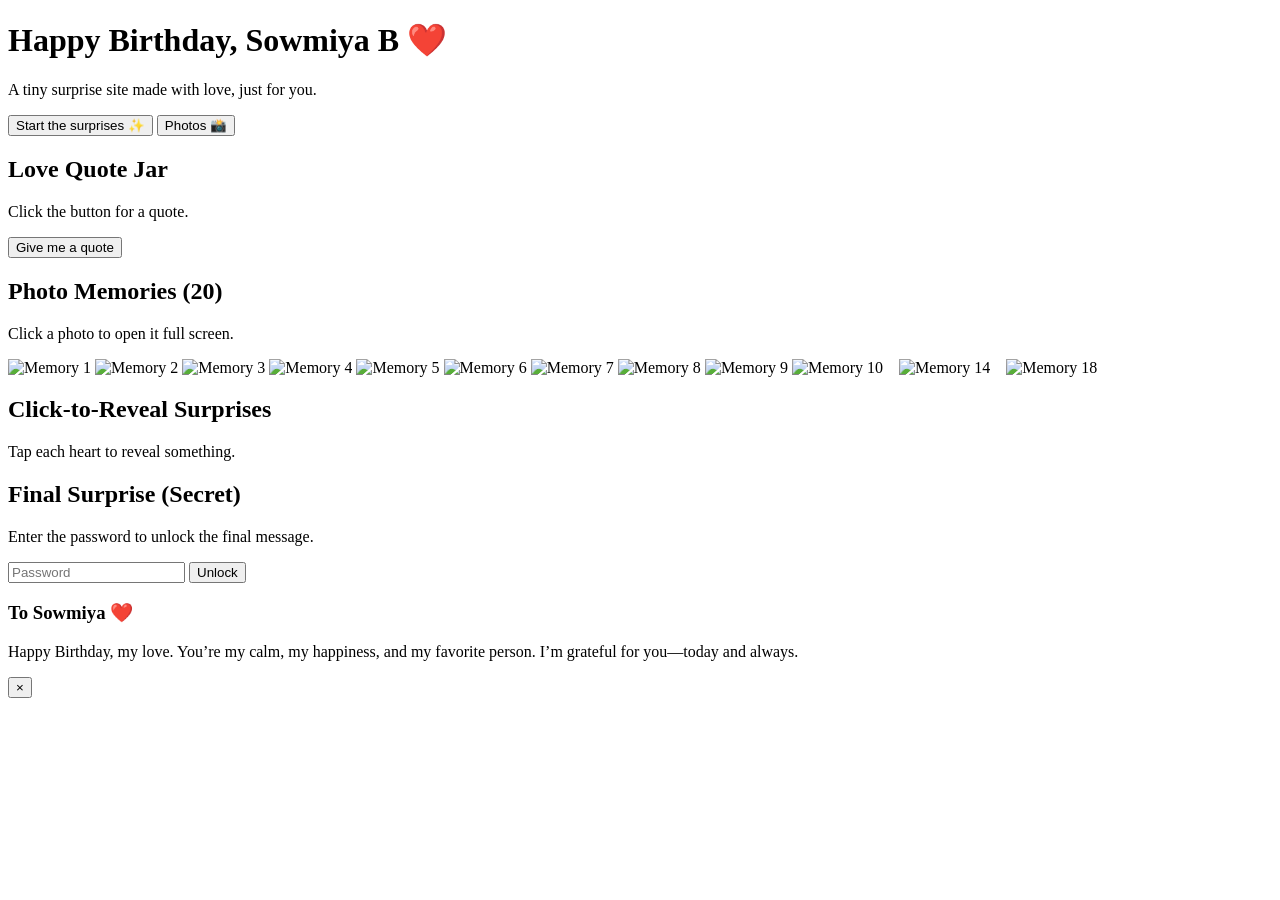
==== index.html @ 36b7d32e "Add index.html for redirection" ====
<!doctype html>
<html>
  <head>
    <meta charset="utf-8" />
    <meta http-equiv="refresh" content="0; url=./papa-sowmiya-7f3k2p/">
    <title>Redirecting…</title>
  </head>
  <body>
    Redirecting…
  </body>
</html>
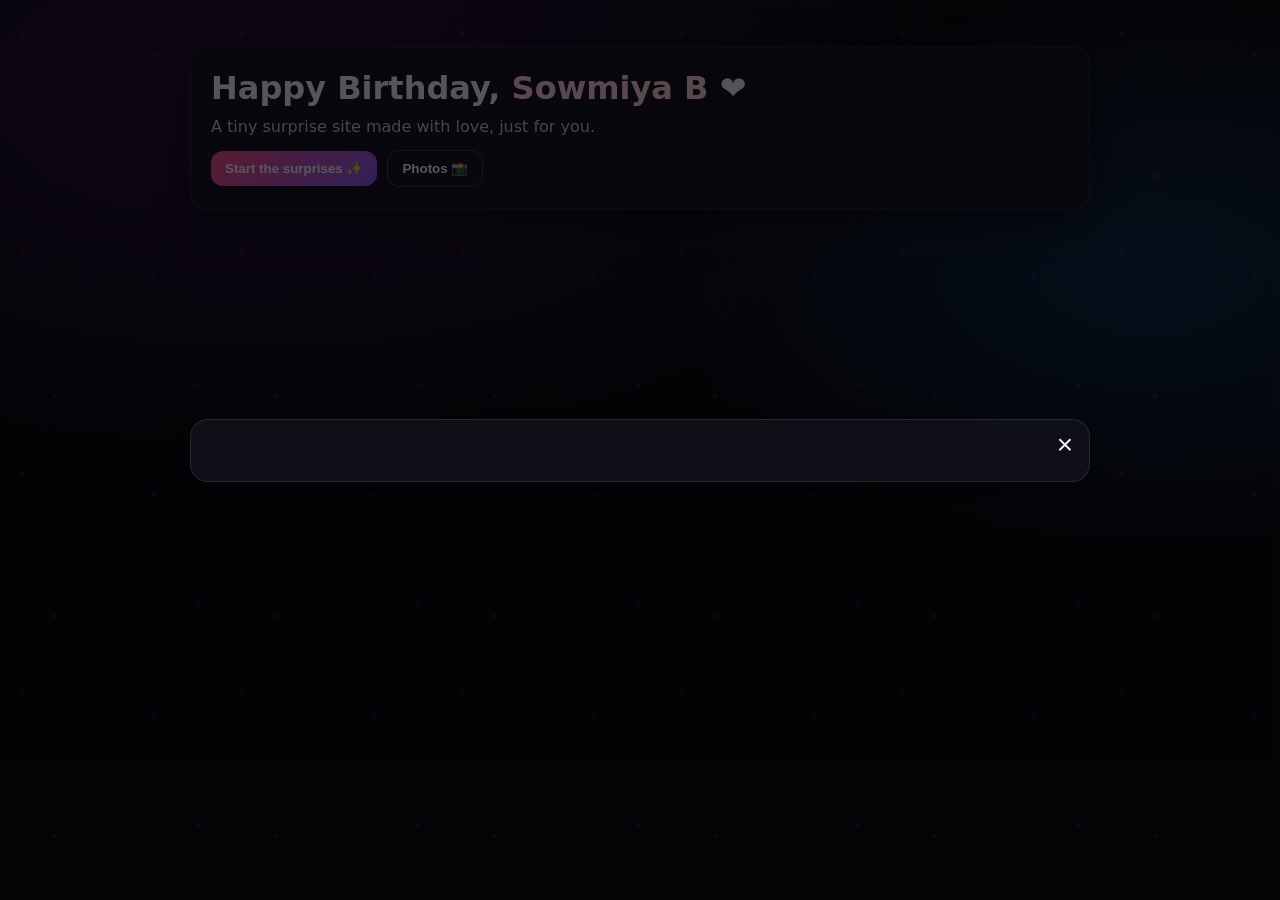
==== commit f175ffea: "Update redirect URL in index.html" ====
--- a/index.html
+++ b/index.html
@@ -2,7 +2,7 @@
 <html>
   <head>
     <meta charset="utf-8" />
-    <meta http-equiv="refresh" content="0; url=./papa-sowmiya-7f3k2p/">
+    <meta http-equiv="refresh" content="0; url=./papa-sowmiya-final-92kq/">
     <title>Redirecting…</title>
   </head>
   <body>
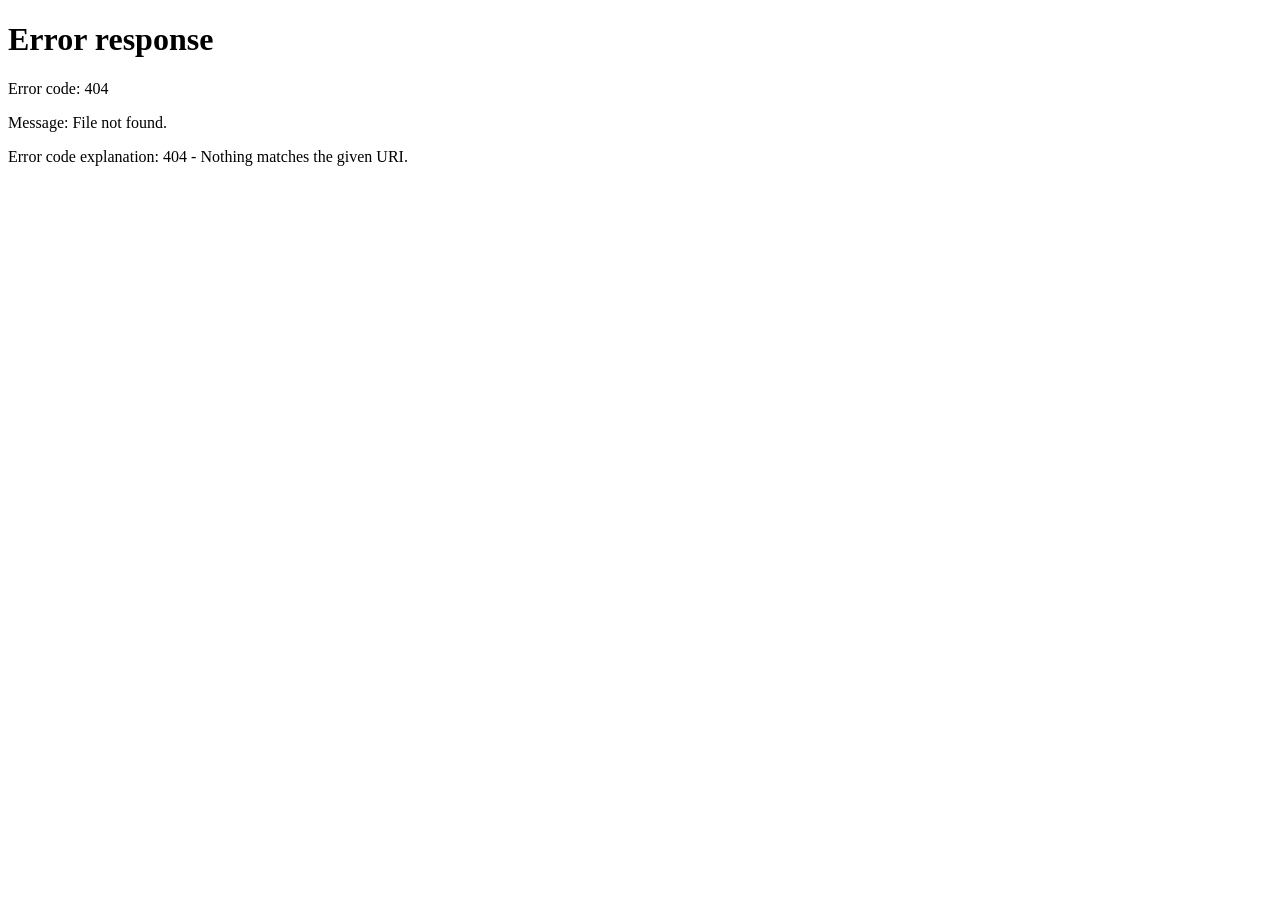
==== commit 110dfd0b: "Fix self-closing tag for meta refresh" ====
--- a/index.html
+++ b/index.html
@@ -2,7 +2,7 @@
 <html>
   <head>
     <meta charset="utf-8" />
-    <meta http-equiv="refresh" content="0; url=./papa-sowmiya-final-92kq/">
+    <meta http-equiv="refresh" content="0; url=./papa-sowmiya-final-92kq/" />
     <title>Redirecting…</title>
   </head>
   <body>
